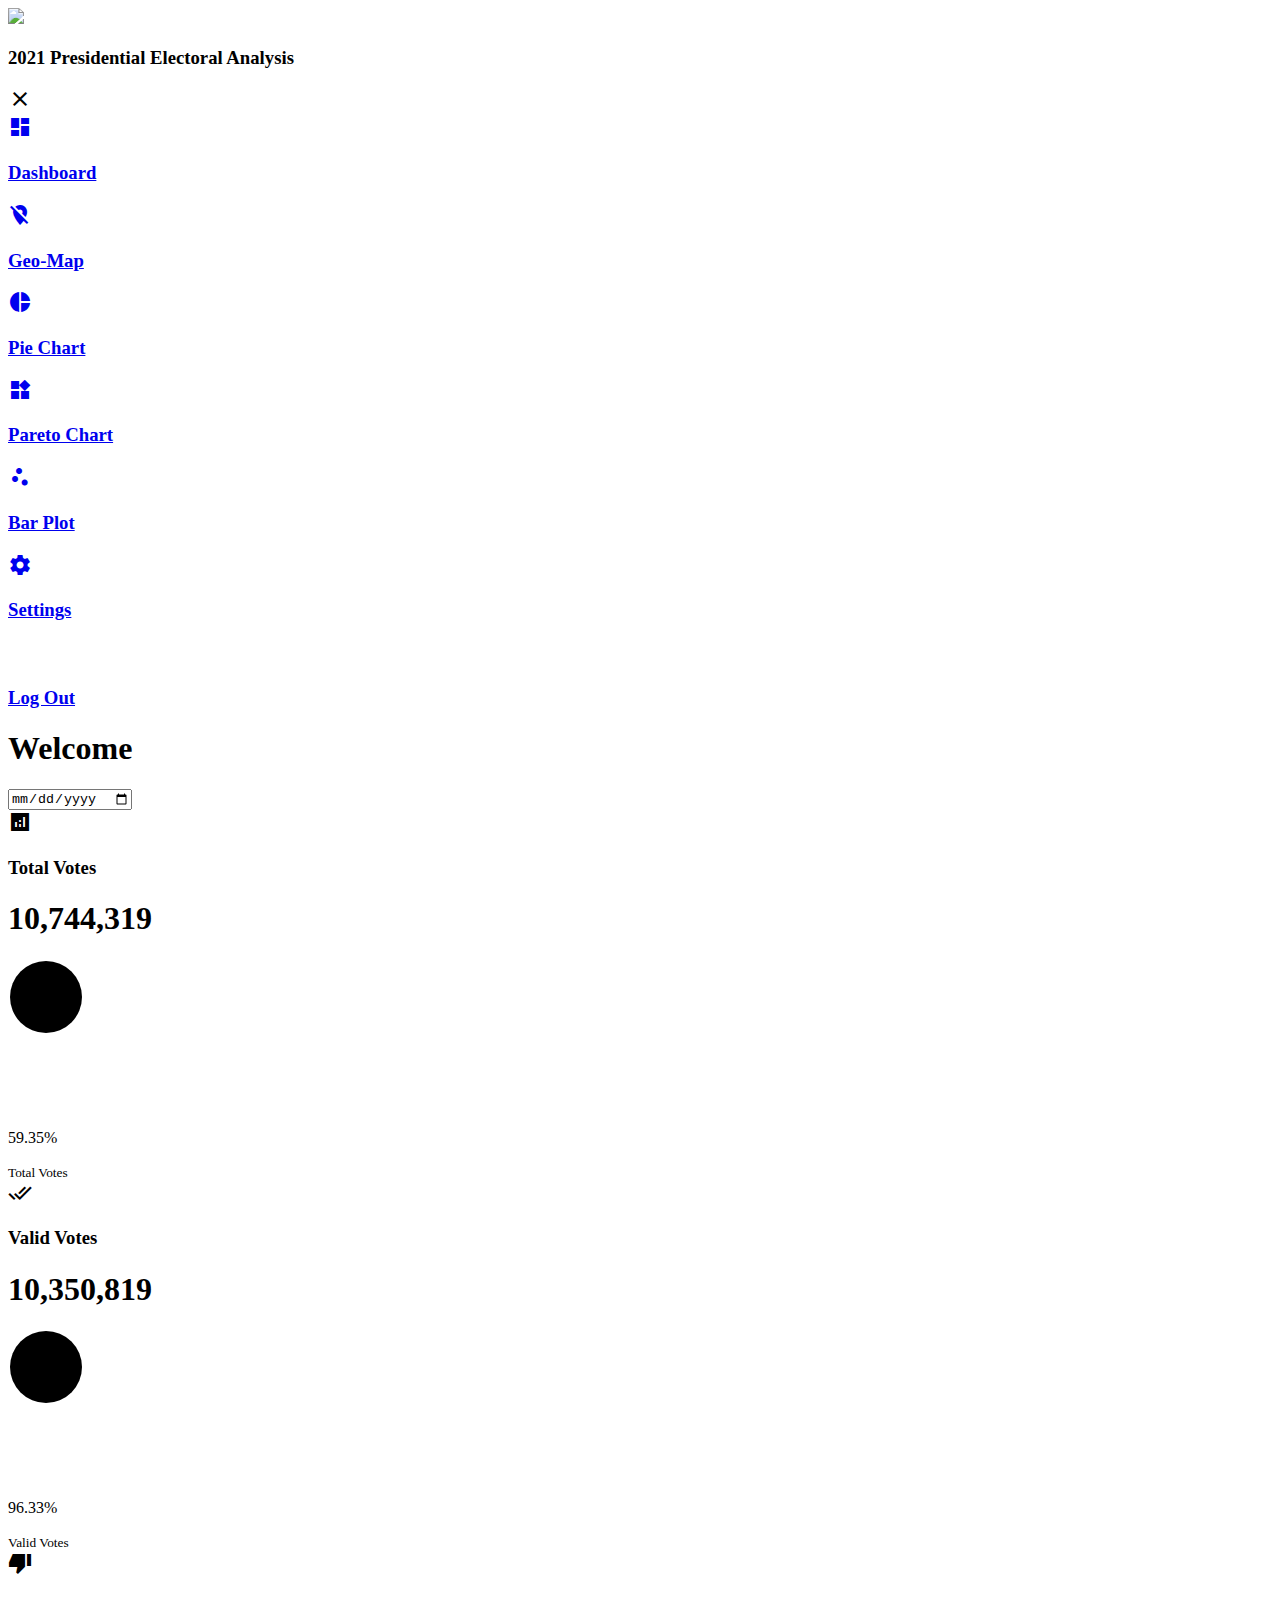
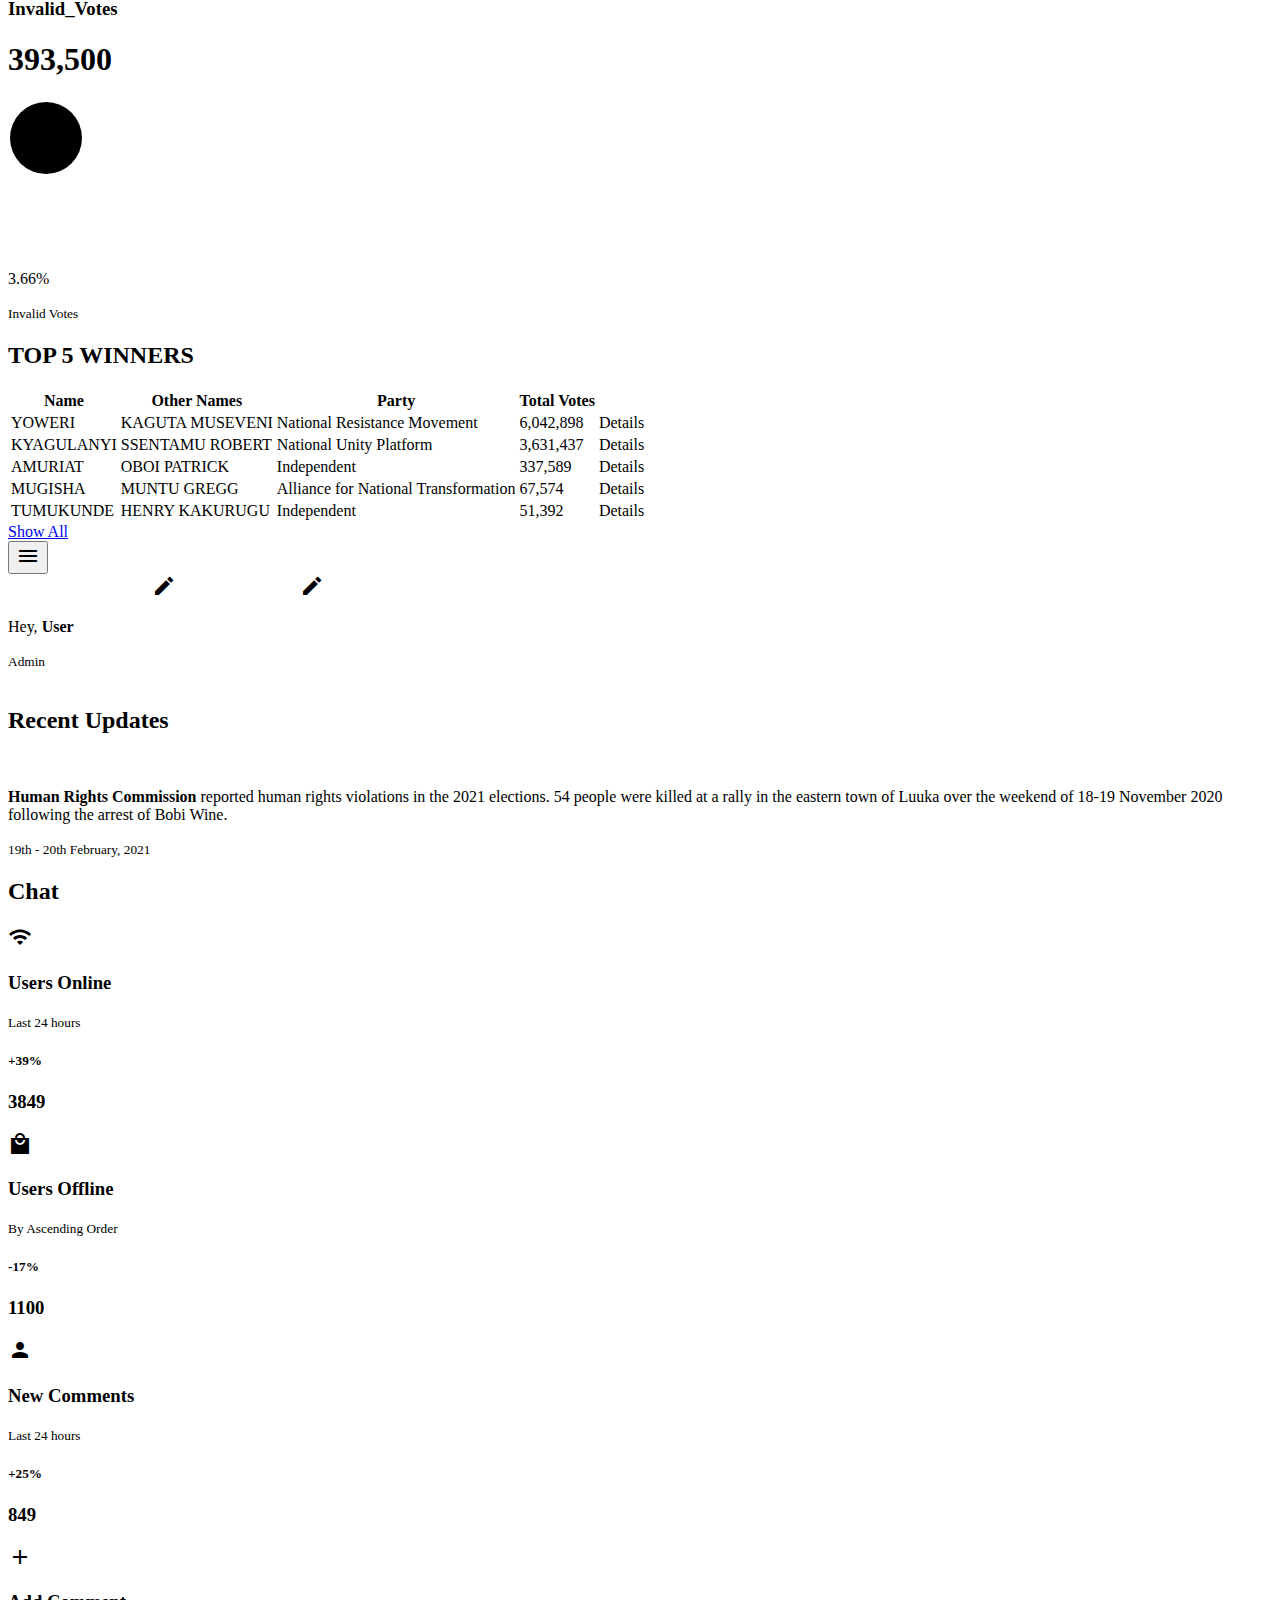
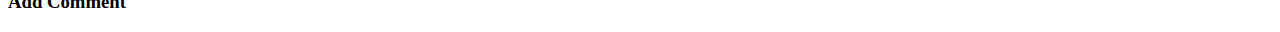
==== index.html @ 4d478117 "logo_url_added" ====
<!DOCTYPE html>
<html lang="en">
<head>
	<meta charset="UTF-8">
	<meta name="viewport" content="width=device-width, initial-scale=1.0">

    <!-- JS Libraries -->
	<script src="http://d3js.org/d3.v3.min.js" charset="utf-8"></script>
	<script src="http://cdnjs.cloudflare.com/ajax/libs/mustache.js/2.2.1/mustache.min.js"></script>

	<!-- ICON -->
	<script src="https://unpkg.com/phosphor-icons"></script>
	<!-- MY CSS -->
	<link rel="stylesheet" href="./style.css">

	<title>Dashboard .html .css and .js</title>

    <!--Material CDN-->
    <link rel="stylesheet" href="https://fonts.googleapis.com/icon?family=Material+Icons+Sharp" 
    rel="stylesheet">

    <!-- MY CSS -->
	<link rel="stylesheet" href="./style.css">

</head>


<body>
    <div class="container">
        <aside>
            <div class="top">
                <img src="https://github.com/engbenard/engbenard.github.io/blob/310238de17c3e299cb58503cd9f3f4d6e22c5a10/logo.png">
                <h3>2021 Presidential<span class="danger"> Electoral Analysis</span></h3>
            </div>
            <div class="close" id="close-btn">
                <span class="material-icons-sharp">close</span>
            </div>
            <div class="sidebar">

                <li>
                    <a href="#" class="active">
                        <span class="material-icons-sharp">dashboard</span>
                        <h3>Dashboard</h3>
                    </a>
                </li>
                <li>
                    <a href="geomap.html">
                        <span class="material-icons-sharp">location_off</span>
                        <h3>Geo-Map</h3>
                    </a>
                </li>
                <li>
                    <a href="piechart.html">
                        <span class="material-icons-sharp">pie_chart</span>
                        <h3>Pie Chart</h3>
                    </a>
                </li>
                <li>
                    <a href="pareto.html">
                        <span class="material-icons-sharp">widgets</span>
                        <h3>Pareto Chart</h3>
                    </a>
                </li>
                <li>
                    <a href="barchart.html">
                        <span class="material-icons-sharp">scatter_plot</span>
                        <h3>Bar Plot</h3>
                    </a>
                </li>
                              
                <a href="#">
                    <span class="material-icons-sharp">settings</span>
                    <h3>Settings</h3>
                </a>

                <a href="#">
                    <span class="material-icons-sharp">logout</span>
                    <h3>Log Out</h3>
                </a>
            </div>
        </aside>
        <!----------------------- END OF ASIDE------------------------------->
        <main>
            <h1>Welcome</h1>

            <div class="date">
                <input type="date">
            </div>

            <div class="insights">
                <div class="total">
                    <span class="material-icons-sharp">analytics</span>
                    <div class="middle">
                        <div class="left">
                            <h3>Total Votes</h3>
                            <h1>10,744,319</h1>
                        </div>
                        <div class="progress">
                            <svg><circle cx='38' cy="38" r='36'></circle></svg>
                            <div class="number">
                                <p>59.35%</p>
                            </div>
                        </div>
                    </div>   
                    <small class="text-muted">Total Votes</small>
                </div>
                <!----------------------- END OF  TOTAL VOTES ---------------------------->
                <div class="valid">
                    <span class="material-icons-sharp">done_all</span>
                    <div class="middle">
                        <div class="left">
                            <h3>Valid Votes</h3>
                            <h1>10,350,819</h1>
                        </div>
                        <div class="progress">
                            <svg>
                                <circle cx='38' cy="38" r='36'></circle>
                            </svg>
                            <div class="number">
                                <p>96.33%</p>
                            </div>
                        </div>
                    </div>   
                    <small class="text-muted">Valid Votes</small>
                </div>
                <!----------------- END OF VALID VOTES-->
                <div class="invalid">
                    <span class="material-icons-sharp">thumb_down</span>
                    <div class="middle">
                        <div class="left">
                            <h3>Invalid_Votes</h3>
                            <h1>393,500</h1>
                        </div>
                        <div class="progress">
                            <svg><circle cx='38' cy="38" r='36'></circle></svg>
                            <div class="number">
                                <p>3.66%</p>
                            </div>
                        </div>
                    </div>   
                    <small class="text-muted">Invalid Votes</small>
                </div>
                <!-------------------------------   END OF INVALID VOTES   --------------------------------------->
            </div>
            <!------------------------------------     END OF INSIGHTS  ------------------------------------------>
         
            
            <div class="recent-orders">
                <h2>TOP 5 WINNERS</h2>
                <table>
                    <thead>
                        <tr>
                            <th>Name</th>
                            <th>Other Names</th>
                            <th>Party</th>
                            <th>Total Votes</th>
                            <th></th>
                        </tr>
                    </thead>
                    <tbody>
                        <tr>
                            <td>YOWERI</td>
                            <td>KAGUTA MUSEVENI</td>
                            <td>National Resistance Movement</td>
                            <td class="warning">6,042,898</td>
                            <td class="primary">Details</td>
                        </tr>
                        <tr>
                            <td>KYAGULANYI</td>
                            <td>SSENTAMU ROBERT</td>
                            <td>National Unity Platform</td>
                            <td class="warning">3,631,437</td>
                            <td class="primary">Details</td>
                        </tr>
                        <tr>
                            <td>AMURIAT</td>
                            <td>OBOI PATRICK</td>
                            <td>Independent</td>
                            <td class="warning"> 337,589</td>
                            <td class="primary">Details</td>
                        </tr>
                        <tr>
                            <td>MUGISHA</td>
                            <td>MUNTU GREGG</td>
                            <td>Alliance for National Transformation</td>
                            <td class="warning"> 67,574</td>
                            <td class="primary">Details</td>
                        </tr>
                        <tr>
                            <td>TUMUKUNDE</td>
                            <td>HENRY KAKURUGU</td>
                            <td>Independent</td>
                            <td class="warning">51,392</td>
                            <td class="primary">Details</td>
                        </tr>
                    </tbody>
                </table>
                <a href="#">Show All</a>
            </div>
            <!------------------- END TOP 5 WINNERS ----------------------->
            
            
        </main>
        <!-----------------------  END OF MAIN  ----------------------->

        <div class="right">
            <div class="top">

                <button id="menu-btn">
                    <span class="material-icons-sharp">menu</span>
                </button>

                <div class="theme-toggler">
                    <span class="material-icons-sharp active">light_mode</span>
                    <span class="material-icons-sharp">dark_mode</span>
                </div>
                <div class="profile">
                    <div class="info">
                        <p> Hey, <b>User</b></p>
                        <small class="text-muted">Admin</small>
                    </div>
                    <div class="profile-photo">
                        <img src="./images/profile-1.jpg" alt="">
                    </div>
                </div>
            </div>
            <!--------------  END OF TOP -------------------->

            <div class="recent-updates">
                <h2>Recent Updates</h2>
                <div class="updates">
                    <div class="update">
                        <div class="profile-photo">
                            <img src="./images/profile-2.jpg" alt="">
                        </div>
                        <div class="message">
                            <p><b>Human Rights Commission</b> reported human rights violations in the  2021 elections. 
                                54 people were killed at a rally in the eastern town of Luuka over the weekend of 18-19 November 2020 following the arrest of Bobi Wine.</p>
                            <small class="text-muted">19th - 20th February, 2021</small>
                        </div>
                    </div>
                </div>
            </div>
            <!---------------------------------    END OF RECENT UPDATES    ----------------------------------->
            <div class="sales-analytics">
                <h2>Chat</h2>
                <div class="item online">
                    <div class="icon">
                        <span class="material-icons-sharp">wifi_1_bar</span>
                    </div>
                    <div class="right">
                        <div class="right">
                            <div class="info">
                                <h3>Users Online</h3>
                                <small class="text-muted">Last 24 hours</small>
                            </div>
                            <h5 class="success">+39%</h5>
                            <h3>3849</h3>
                        </div>
                    </div>
                </div>
                <div class="item offline">
                    <div class="icon">
                        <span class="material-icons-sharp">local_mall</span>
                    </div>
                    <div class="right">
                        <div class="right">
                            <div class="info">
                                <h3>Users Offline</h3>
                                <small class="text-muted">By Ascending Order</small>
                            </div>
                            <h5 class="success">-17%</h5>
                            <h3>1100</h3>
                        </div>
                    </div>
                </div>
                <div class="item customer">
                    <div class="icon">
                        <span class="material-icons-sharp">person</span>
                    </div>
                    <div class="right">
                        <div class="right">
                            <div class="info">
                                <h3>New Comments</h3>
                                <small class="text-muted">Last 24 hours</small>
                            </div>
                            <h5 class="success">+25%</h5>
                            <h3>849</h3>
                        </div>
                    </div>
                </div>
                <div class="item add-product">
                    <div>
                        <span class="material-icons-sharp">add</span>
                        <h3>Add Comment</h3>
                    </div>
                </div>
            </div>
            <!---------------------------------   END OF SALES ANALYTICS    ----------------------------------->
        </div>
    </div>

</body>
</html>
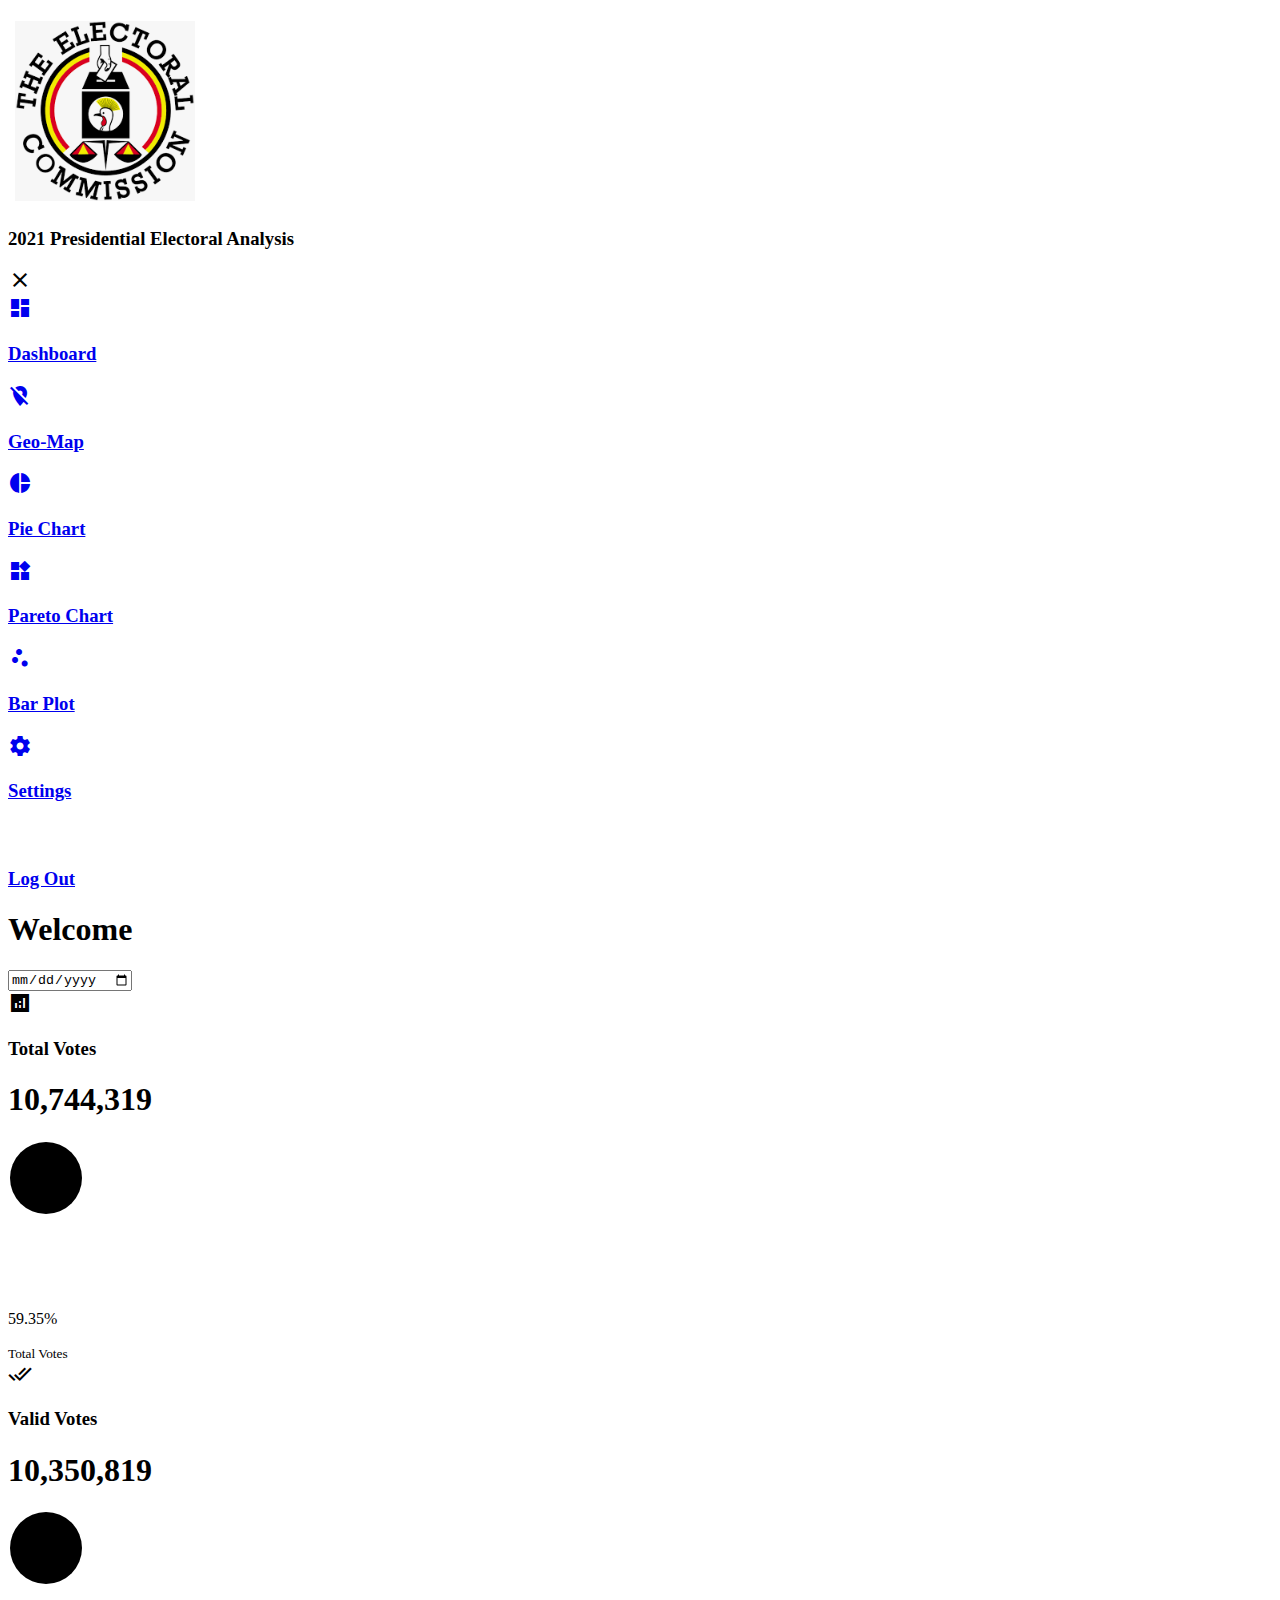
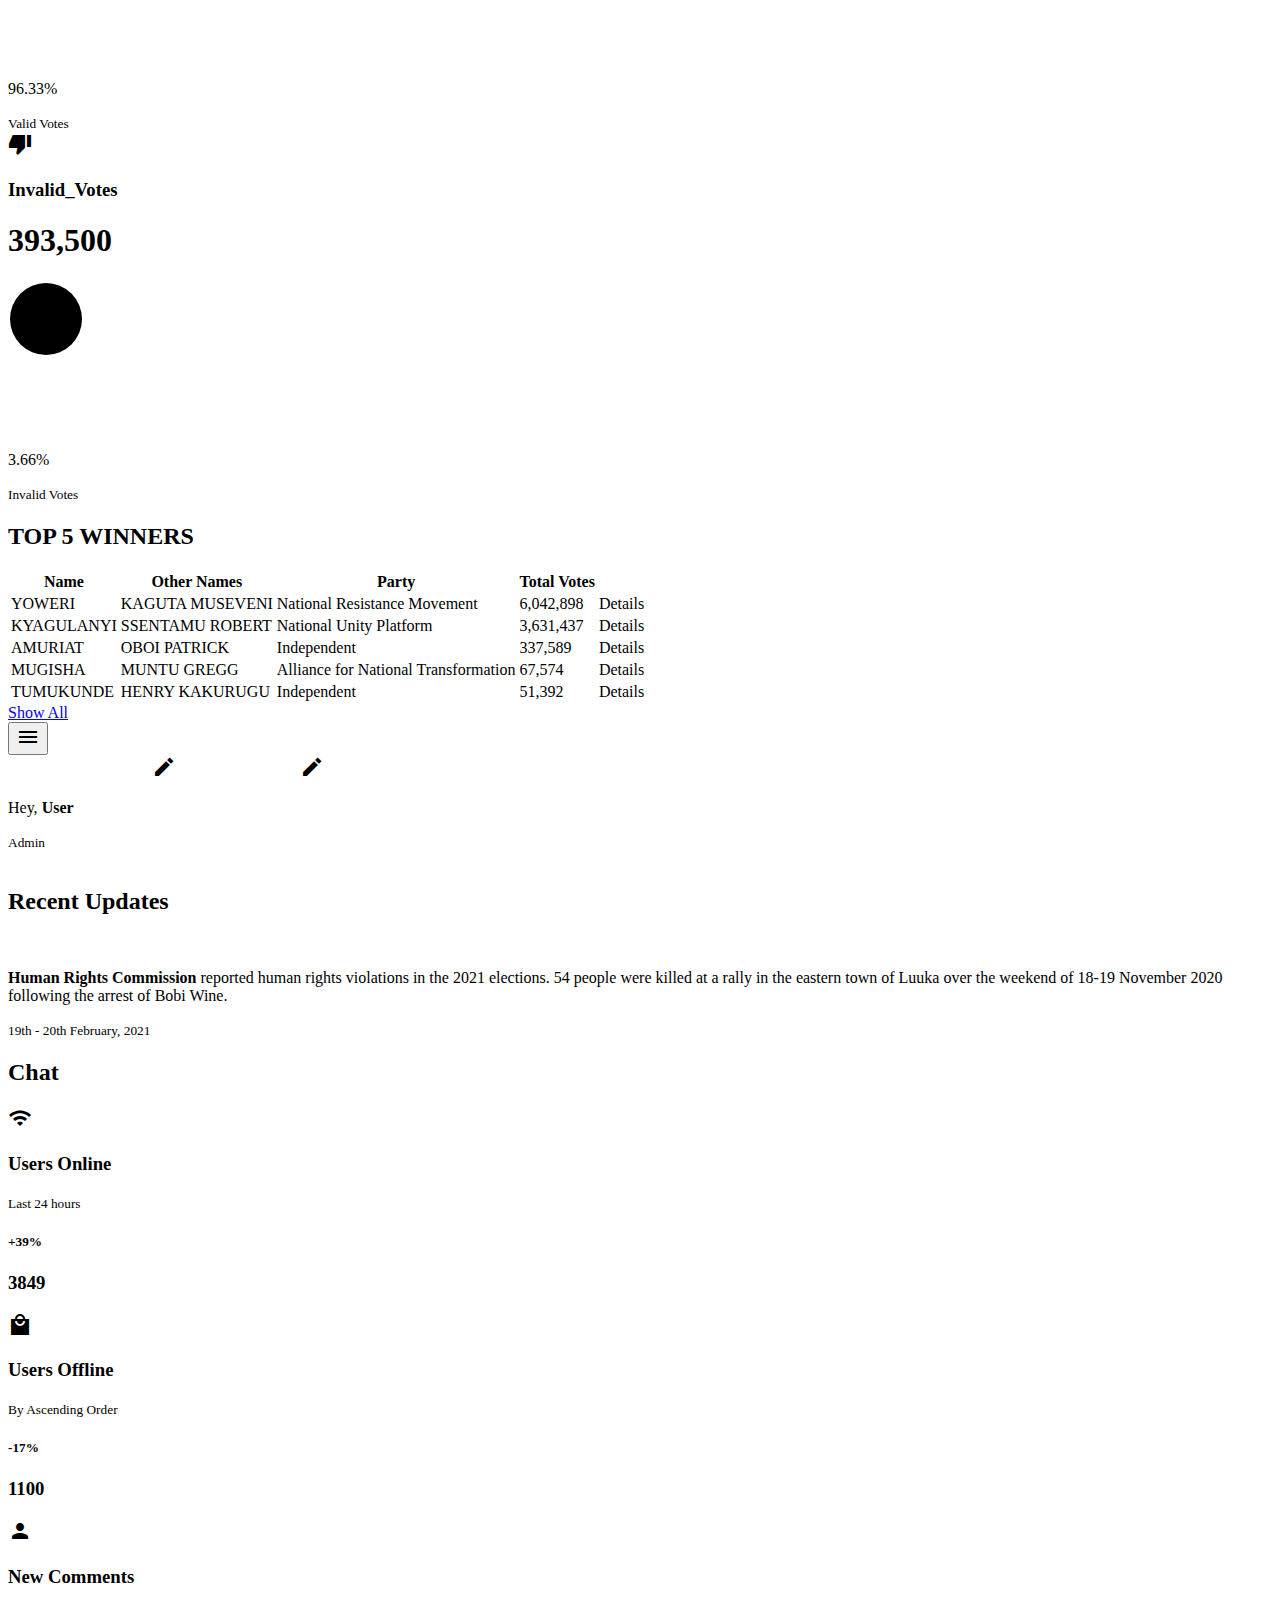
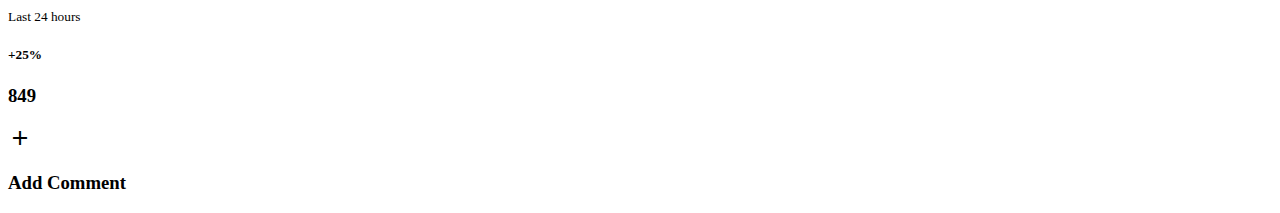
==== commit a35e17ab: "Update index.html" ====
--- a/index.html
+++ b/index.html
@@ -1,304 +1,304 @@
-<!DOCTYPE html>
-<html lang="en">
-<head>
-	<meta charset="UTF-8">
-	<meta name="viewport" content="width=device-width, initial-scale=1.0">
-
-    <!-- JS Libraries -->
-	<script src="http://d3js.org/d3.v3.min.js" charset="utf-8"></script>
-	<script src="http://cdnjs.cloudflare.com/ajax/libs/mustache.js/2.2.1/mustache.min.js"></script>
-
-	<!-- ICON -->
-	<script src="https://unpkg.com/phosphor-icons"></script>
-	<!-- MY CSS -->
-	<link rel="stylesheet" href="./style.css">
-
-	<title>Dashboard .html .css and .js</title>
-
-    <!--Material CDN-->
-    <link rel="stylesheet" href="https://fonts.googleapis.com/icon?family=Material+Icons+Sharp" 
-    rel="stylesheet">
-
-    <!-- MY CSS -->
-	<link rel="stylesheet" href="./style.css">
-
-</head>
-
-
-<body>
-    <div class="container">
-        <aside>
-            <div class="top">
-                <img src="https://github.com/engbenard/engbenard.github.io/blob/310238de17c3e299cb58503cd9f3f4d6e22c5a10/logo.png">
-                <h3>2021 Presidential<span class="danger"> Electoral Analysis</span></h3>
-            </div>
-            <div class="close" id="close-btn">
-                <span class="material-icons-sharp">close</span>
-            </div>
-            <div class="sidebar">
-
-                <li>
-                    <a href="#" class="active">
-                        <span class="material-icons-sharp">dashboard</span>
-                        <h3>Dashboard</h3>
-                    </a>
-                </li>
-                <li>
-                    <a href="geomap.html">
-                        <span class="material-icons-sharp">location_off</span>
-                        <h3>Geo-Map</h3>
-                    </a>
-                </li>
-                <li>
-                    <a href="piechart.html">
-                        <span class="material-icons-sharp">pie_chart</span>
-                        <h3>Pie Chart</h3>
-                    </a>
-                </li>
-                <li>
-                    <a href="pareto.html">
-                        <span class="material-icons-sharp">widgets</span>
-                        <h3>Pareto Chart</h3>
-                    </a>
-                </li>
-                <li>
-                    <a href="barchart.html">
-                        <span class="material-icons-sharp">scatter_plot</span>
-                        <h3>Bar Plot</h3>
-                    </a>
-                </li>
-                              
-                <a href="#">
-                    <span class="material-icons-sharp">settings</span>
-                    <h3>Settings</h3>
-                </a>
-
-                <a href="#">
-                    <span class="material-icons-sharp">logout</span>
-                    <h3>Log Out</h3>
-                </a>
-            </div>
-        </aside>
-        <!----------------------- END OF ASIDE------------------------------->
-        <main>
-            <h1>Welcome</h1>
-
-            <div class="date">
-                <input type="date">
-            </div>
-
-            <div class="insights">
-                <div class="total">
-                    <span class="material-icons-sharp">analytics</span>
-                    <div class="middle">
-                        <div class="left">
-                            <h3>Total Votes</h3>
-                            <h1>10,744,319</h1>
-                        </div>
-                        <div class="progress">
-                            <svg><circle cx='38' cy="38" r='36'></circle></svg>
-                            <div class="number">
-                                <p>59.35%</p>
-                            </div>
-                        </div>
-                    </div>   
-                    <small class="text-muted">Total Votes</small>
-                </div>
-                <!----------------------- END OF  TOTAL VOTES ---------------------------->
-                <div class="valid">
-                    <span class="material-icons-sharp">done_all</span>
-                    <div class="middle">
-                        <div class="left">
-                            <h3>Valid Votes</h3>
-                            <h1>10,350,819</h1>
-                        </div>
-                        <div class="progress">
-                            <svg>
-                                <circle cx='38' cy="38" r='36'></circle>
-                            </svg>
-                            <div class="number">
-                                <p>96.33%</p>
-                            </div>
-                        </div>
-                    </div>   
-                    <small class="text-muted">Valid Votes</small>
-                </div>
-                <!----------------- END OF VALID VOTES-->
-                <div class="invalid">
-                    <span class="material-icons-sharp">thumb_down</span>
-                    <div class="middle">
-                        <div class="left">
-                            <h3>Invalid_Votes</h3>
-                            <h1>393,500</h1>
-                        </div>
-                        <div class="progress">
-                            <svg><circle cx='38' cy="38" r='36'></circle></svg>
-                            <div class="number">
-                                <p>3.66%</p>
-                            </div>
-                        </div>
-                    </div>   
-                    <small class="text-muted">Invalid Votes</small>
-                </div>
-                <!-------------------------------   END OF INVALID VOTES   --------------------------------------->
-            </div>
-            <!------------------------------------     END OF INSIGHTS  ------------------------------------------>
-         
-            
-            <div class="recent-orders">
-                <h2>TOP 5 WINNERS</h2>
-                <table>
-                    <thead>
-                        <tr>
-                            <th>Name</th>
-                            <th>Other Names</th>
-                            <th>Party</th>
-                            <th>Total Votes</th>
-                            <th></th>
-                        </tr>
-                    </thead>
-                    <tbody>
-                        <tr>
-                            <td>YOWERI</td>
-                            <td>KAGUTA MUSEVENI</td>
-                            <td>National Resistance Movement</td>
-                            <td class="warning">6,042,898</td>
-                            <td class="primary">Details</td>
-                        </tr>
-                        <tr>
-                            <td>KYAGULANYI</td>
-                            <td>SSENTAMU ROBERT</td>
-                            <td>National Unity Platform</td>
-                            <td class="warning">3,631,437</td>
-                            <td class="primary">Details</td>
-                        </tr>
-                        <tr>
-                            <td>AMURIAT</td>
-                            <td>OBOI PATRICK</td>
-                            <td>Independent</td>
-                            <td class="warning"> 337,589</td>
-                            <td class="primary">Details</td>
-                        </tr>
-                        <tr>
-                            <td>MUGISHA</td>
-                            <td>MUNTU GREGG</td>
-                            <td>Alliance for National Transformation</td>
-                            <td class="warning"> 67,574</td>
-                            <td class="primary">Details</td>
-                        </tr>
-                        <tr>
-                            <td>TUMUKUNDE</td>
-                            <td>HENRY KAKURUGU</td>
-                            <td>Independent</td>
-                            <td class="warning">51,392</td>
-                            <td class="primary">Details</td>
-                        </tr>
-                    </tbody>
-                </table>
-                <a href="#">Show All</a>
-            </div>
-            <!------------------- END TOP 5 WINNERS ----------------------->
-            
-            
-        </main>
-        <!-----------------------  END OF MAIN  ----------------------->
-
-        <div class="right">
-            <div class="top">
-
-                <button id="menu-btn">
-                    <span class="material-icons-sharp">menu</span>
-                </button>
-
-                <div class="theme-toggler">
-                    <span class="material-icons-sharp active">light_mode</span>
-                    <span class="material-icons-sharp">dark_mode</span>
-                </div>
-                <div class="profile">
-                    <div class="info">
-                        <p> Hey, <b>User</b></p>
-                        <small class="text-muted">Admin</small>
-                    </div>
-                    <div class="profile-photo">
-                        <img src="./images/profile-1.jpg" alt="">
-                    </div>
-                </div>
-            </div>
-            <!--------------  END OF TOP -------------------->
-
-            <div class="recent-updates">
-                <h2>Recent Updates</h2>
-                <div class="updates">
-                    <div class="update">
-                        <div class="profile-photo">
-                            <img src="./images/profile-2.jpg" alt="">
-                        </div>
-                        <div class="message">
-                            <p><b>Human Rights Commission</b> reported human rights violations in the  2021 elections. 
-                                54 people were killed at a rally in the eastern town of Luuka over the weekend of 18-19 November 2020 following the arrest of Bobi Wine.</p>
-                            <small class="text-muted">19th - 20th February, 2021</small>
-                        </div>
-                    </div>
-                </div>
-            </div>
-            <!---------------------------------    END OF RECENT UPDATES    ----------------------------------->
-            <div class="sales-analytics">
-                <h2>Chat</h2>
-                <div class="item online">
-                    <div class="icon">
-                        <span class="material-icons-sharp">wifi_1_bar</span>
-                    </div>
-                    <div class="right">
-                        <div class="right">
-                            <div class="info">
-                                <h3>Users Online</h3>
-                                <small class="text-muted">Last 24 hours</small>
-                            </div>
-                            <h5 class="success">+39%</h5>
-                            <h3>3849</h3>
-                        </div>
-                    </div>
-                </div>
-                <div class="item offline">
-                    <div class="icon">
-                        <span class="material-icons-sharp">local_mall</span>
-                    </div>
-                    <div class="right">
-                        <div class="right">
-                            <div class="info">
-                                <h3>Users Offline</h3>
-                                <small class="text-muted">By Ascending Order</small>
-                            </div>
-                            <h5 class="success">-17%</h5>
-                            <h3>1100</h3>
-                        </div>
-                    </div>
-                </div>
-                <div class="item customer">
-                    <div class="icon">
-                        <span class="material-icons-sharp">person</span>
-                    </div>
-                    <div class="right">
-                        <div class="right">
-                            <div class="info">
-                                <h3>New Comments</h3>
-                                <small class="text-muted">Last 24 hours</small>
-                            </div>
-                            <h5 class="success">+25%</h5>
-                            <h3>849</h3>
-                        </div>
-                    </div>
-                </div>
-                <div class="item add-product">
-                    <div>
-                        <span class="material-icons-sharp">add</span>
-                        <h3>Add Comment</h3>
-                    </div>
-                </div>
-            </div>
-            <!---------------------------------   END OF SALES ANALYTICS    ----------------------------------->
-        </div>
-    </div>
-
-</body>
-</html>+<!DOCTYPE html>
+<html lang="en">
+<head>
+	<meta charset="UTF-8">
+	<meta name="viewport" content="width=device-width, initial-scale=1.0">
+
+    <!-- JS Libraries -->
+	<script src="http://d3js.org/d3.v3.min.js" charset="utf-8"></script>
+	<script src="http://cdnjs.cloudflare.com/ajax/libs/mustache.js/2.2.1/mustache.min.js"></script>
+
+	<!-- ICON -->
+	<script src="https://unpkg.com/phosphor-icons"></script>
+	<!-- MY CSS -->
+	<link rel="stylesheet" href="./style.css">
+
+	<title>Dashboard .html .css and .js</title>
+
+    <!--Material CDN-->
+    <link rel="stylesheet" href="https://fonts.googleapis.com/icon?family=Material+Icons+Sharp" 
+    rel="stylesheet">
+
+    <!-- MY CSS -->
+	<link rel="stylesheet" href="./style.css">
+
+</head>
+
+
+<body>
+    <div class="container">
+        <aside>
+            <div class="top">
+                <img src="logo.png">
+                <h3>2021 Presidential<span class="danger"> Electoral Analysis</span></h3>
+            </div>
+            <div class="close" id="close-btn">
+                <span class="material-icons-sharp">close</span>
+            </div>
+            <div class="sidebar">
+
+                <li>
+                    <a href="#" class="active">
+                        <span class="material-icons-sharp">dashboard</span>
+                        <h3>Dashboard</h3>
+                    </a>
+                </li>
+                <li>
+                    <a href="geomap.html">
+                        <span class="material-icons-sharp">location_off</span>
+                        <h3>Geo-Map</h3>
+                    </a>
+                </li>
+                <li>
+                    <a href="piechart.html">
+                        <span class="material-icons-sharp">pie_chart</span>
+                        <h3>Pie Chart</h3>
+                    </a>
+                </li>
+                <li>
+                    <a href="pareto.html">
+                        <span class="material-icons-sharp">widgets</span>
+                        <h3>Pareto Chart</h3>
+                    </a>
+                </li>
+                <li>
+                    <a href="barchart.html">
+                        <span class="material-icons-sharp">scatter_plot</span>
+                        <h3>Bar Plot</h3>
+                    </a>
+                </li>
+                              
+                <a href="#">
+                    <span class="material-icons-sharp">settings</span>
+                    <h3>Settings</h3>
+                </a>
+
+                <a href="#">
+                    <span class="material-icons-sharp">logout</span>
+                    <h3>Log Out</h3>
+                </a>
+            </div>
+        </aside>
+        <!----------------------- END OF ASIDE------------------------------->
+        <main>
+            <h1>Welcome</h1>
+
+            <div class="date">
+                <input type="date">
+            </div>
+
+            <div class="insights">
+                <div class="total">
+                    <span class="material-icons-sharp">analytics</span>
+                    <div class="middle">
+                        <div class="left">
+                            <h3>Total Votes</h3>
+                            <h1>10,744,319</h1>
+                        </div>
+                        <div class="progress">
+                            <svg><circle cx='38' cy="38" r='36'></circle></svg>
+                            <div class="number">
+                                <p>59.35%</p>
+                            </div>
+                        </div>
+                    </div>   
+                    <small class="text-muted">Total Votes</small>
+                </div>
+                <!----------------------- END OF  TOTAL VOTES ---------------------------->
+                <div class="valid">
+                    <span class="material-icons-sharp">done_all</span>
+                    <div class="middle">
+                        <div class="left">
+                            <h3>Valid Votes</h3>
+                            <h1>10,350,819</h1>
+                        </div>
+                        <div class="progress">
+                            <svg>
+                                <circle cx='38' cy="38" r='36'></circle>
+                            </svg>
+                            <div class="number">
+                                <p>96.33%</p>
+                            </div>
+                        </div>
+                    </div>   
+                    <small class="text-muted">Valid Votes</small>
+                </div>
+                <!----------------- END OF VALID VOTES-->
+                <div class="invalid">
+                    <span class="material-icons-sharp">thumb_down</span>
+                    <div class="middle">
+                        <div class="left">
+                            <h3>Invalid_Votes</h3>
+                            <h1>393,500</h1>
+                        </div>
+                        <div class="progress">
+                            <svg><circle cx='38' cy="38" r='36'></circle></svg>
+                            <div class="number">
+                                <p>3.66%</p>
+                            </div>
+                        </div>
+                    </div>   
+                    <small class="text-muted">Invalid Votes</small>
+                </div>
+                <!-------------------------------   END OF INVALID VOTES   --------------------------------------->
+            </div>
+            <!------------------------------------     END OF INSIGHTS  ------------------------------------------>
+         
+            
+            <div class="recent-orders">
+                <h2>TOP 5 WINNERS</h2>
+                <table>
+                    <thead>
+                        <tr>
+                            <th>Name</th>
+                            <th>Other Names</th>
+                            <th>Party</th>
+                            <th>Total Votes</th>
+                            <th></th>
+                        </tr>
+                    </thead>
+                    <tbody>
+                        <tr>
+                            <td>YOWERI</td>
+                            <td>KAGUTA MUSEVENI</td>
+                            <td>National Resistance Movement</td>
+                            <td class="warning">6,042,898</td>
+                            <td class="primary">Details</td>
+                        </tr>
+                        <tr>
+                            <td>KYAGULANYI</td>
+                            <td>SSENTAMU ROBERT</td>
+                            <td>National Unity Platform</td>
+                            <td class="warning">3,631,437</td>
+                            <td class="primary">Details</td>
+                        </tr>
+                        <tr>
+                            <td>AMURIAT</td>
+                            <td>OBOI PATRICK</td>
+                            <td>Independent</td>
+                            <td class="warning"> 337,589</td>
+                            <td class="primary">Details</td>
+                        </tr>
+                        <tr>
+                            <td>MUGISHA</td>
+                            <td>MUNTU GREGG</td>
+                            <td>Alliance for National Transformation</td>
+                            <td class="warning"> 67,574</td>
+                            <td class="primary">Details</td>
+                        </tr>
+                        <tr>
+                            <td>TUMUKUNDE</td>
+                            <td>HENRY KAKURUGU</td>
+                            <td>Independent</td>
+                            <td class="warning">51,392</td>
+                            <td class="primary">Details</td>
+                        </tr>
+                    </tbody>
+                </table>
+                <a href="#">Show All</a>
+            </div>
+            <!------------------- END TOP 5 WINNERS ----------------------->
+            
+            
+        </main>
+        <!-----------------------  END OF MAIN  ----------------------->
+
+        <div class="right">
+            <div class="top">
+
+                <button id="menu-btn">
+                    <span class="material-icons-sharp">menu</span>
+                </button>
+
+                <div class="theme-toggler">
+                    <span class="material-icons-sharp active">light_mode</span>
+                    <span class="material-icons-sharp">dark_mode</span>
+                </div>
+                <div class="profile">
+                    <div class="info">
+                        <p> Hey, <b>User</b></p>
+                        <small class="text-muted">Admin</small>
+                    </div>
+                    <div class="profile-photo">
+                        <img src="./images/profile-1.jpg" alt="">
+                    </div>
+                </div>
+            </div>
+            <!--------------  END OF TOP -------------------->
+
+            <div class="recent-updates">
+                <h2>Recent Updates</h2>
+                <div class="updates">
+                    <div class="update">
+                        <div class="profile-photo">
+                            <img src="./images/profile-2.jpg" alt="">
+                        </div>
+                        <div class="message">
+                            <p><b>Human Rights Commission</b> reported human rights violations in the  2021 elections. 
+                                54 people were killed at a rally in the eastern town of Luuka over the weekend of 18-19 November 2020 following the arrest of Bobi Wine.</p>
+                            <small class="text-muted">19th - 20th February, 2021</small>
+                        </div>
+                    </div>
+                </div>
+            </div>
+            <!---------------------------------    END OF RECENT UPDATES    ----------------------------------->
+            <div class="sales-analytics">
+                <h2>Chat</h2>
+                <div class="item online">
+                    <div class="icon">
+                        <span class="material-icons-sharp">wifi_1_bar</span>
+                    </div>
+                    <div class="right">
+                        <div class="right">
+                            <div class="info">
+                                <h3>Users Online</h3>
+                                <small class="text-muted">Last 24 hours</small>
+                            </div>
+                            <h5 class="success">+39%</h5>
+                            <h3>3849</h3>
+                        </div>
+                    </div>
+                </div>
+                <div class="item offline">
+                    <div class="icon">
+                        <span class="material-icons-sharp">local_mall</span>
+                    </div>
+                    <div class="right">
+                        <div class="right">
+                            <div class="info">
+                                <h3>Users Offline</h3>
+                                <small class="text-muted">By Ascending Order</small>
+                            </div>
+                            <h5 class="success">-17%</h5>
+                            <h3>1100</h3>
+                        </div>
+                    </div>
+                </div>
+                <div class="item customer">
+                    <div class="icon">
+                        <span class="material-icons-sharp">person</span>
+                    </div>
+                    <div class="right">
+                        <div class="right">
+                            <div class="info">
+                                <h3>New Comments</h3>
+                                <small class="text-muted">Last 24 hours</small>
+                            </div>
+                            <h5 class="success">+25%</h5>
+                            <h3>849</h3>
+                        </div>
+                    </div>
+                </div>
+                <div class="item add-product">
+                    <div>
+                        <span class="material-icons-sharp">add</span>
+                        <h3>Add Comment</h3>
+                    </div>
+                </div>
+            </div>
+            <!---------------------------------   END OF SALES ANALYTICS    ----------------------------------->
+        </div>
+    </div>
+
+</body>
+</html>
